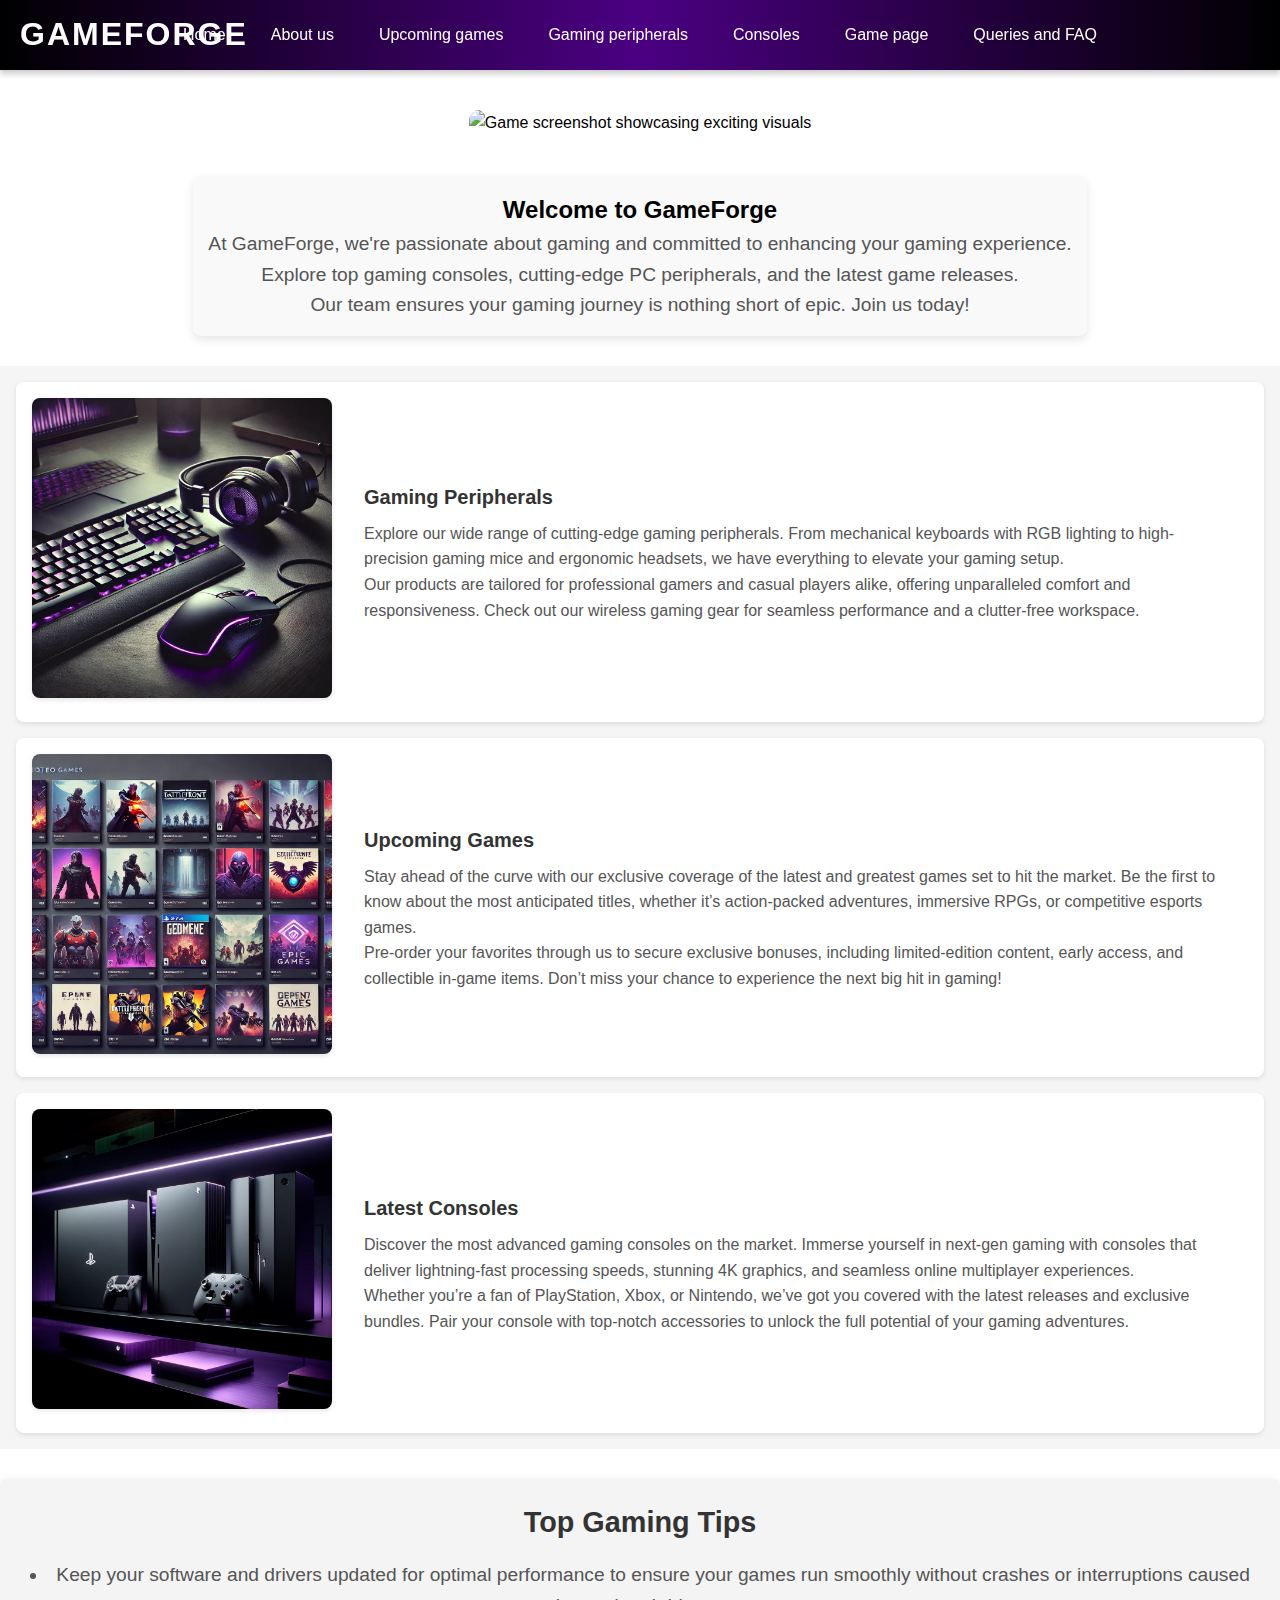
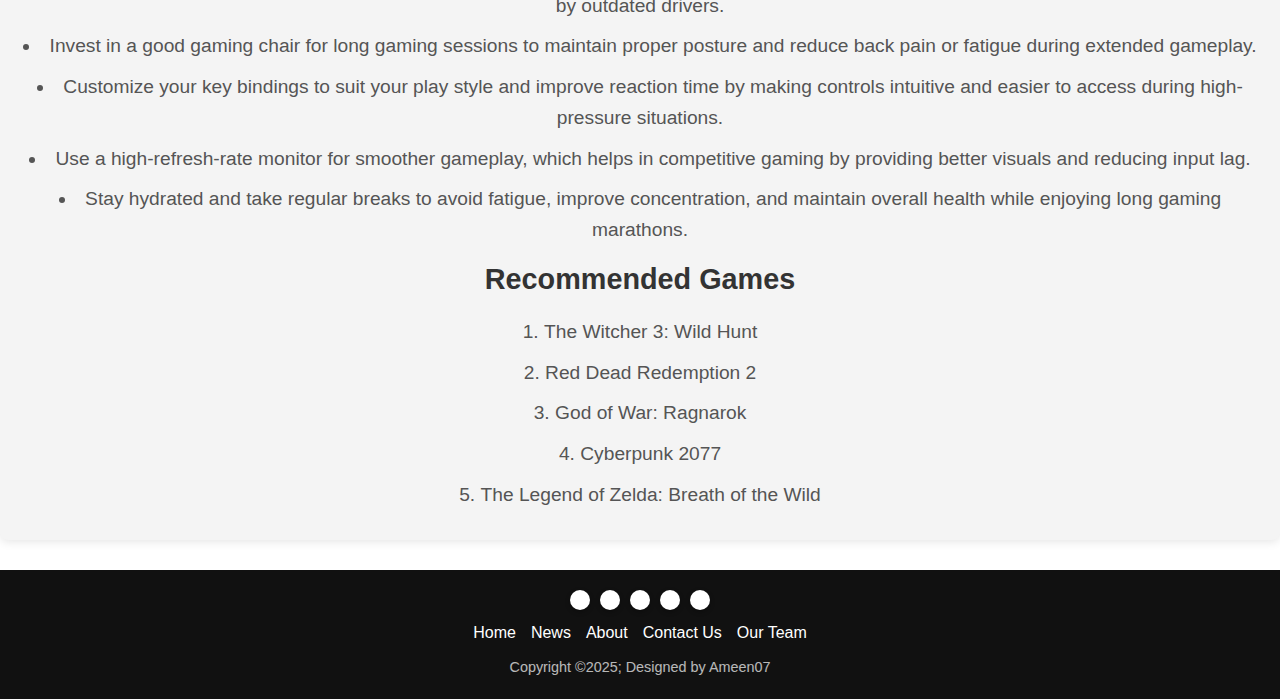
==== index.html @ 6119818f "first" ====
<!DOCTYPE html>
<html lang="en">
<head>
    <meta charset="UTF-8">
    <meta name="viewport" content="width=device-width, initial-scale=1.0">
    <meta name="description" content="GameForge - Your ultimate destination for gaming consoles, peripherals, and the latest games.">
    <meta name="keywords" content="GameForge, gaming, consoles, PC peripherals, latest games">
    <meta name="author" content="Noman">
    <title>GameForge</title>
    <link rel="stylesheet" href="https://fonts.googleapis.com/css2?family=Material+Symbols+Outlined:opsz,wght,FILL,GRAD@24,400,0,0&icon_names=search" />
    <link rel="stylesheet" href="https://cdnjs.cloudflare.com/ajax/libs/font-awesome/6.2.0/css/all.min.css" integrity="sha512-xh6O/CkQoPOWDdYTDqeRdPCVd1SpvCA9XXcUnZS2FmJNp1coAFzvtCN9BmamE+4aHK8yyUHUSCcJHgXloTyT2A==" crossorigin="anonymous" referrerpolicy="no-referrer" />
    <link rel="stylesheet" href='Styles/footer.css'>
    <link rel="stylesheet" href='Styles/index.css'>
    <link rel="manifest" href="./Favicon/manifest.json">
    <link rel="apple-touch-icon" sizes="57x57" href="/apple-icon-57x57.png">
    <link rel="apple-touch-icon" sizes="60x60" href="/apple-icon-60x60.png">
    <link rel="apple-touch-icon" sizes="72x72" href="/apple-icon-72x72.png">
    <link rel="apple-touch-icon" sizes="76x76" href="/apple-icon-76x76.png">
    <link rel="apple-touch-icon" sizes="114x114" href="/apple-icon-114x114.png">
    <link rel="apple-touch-icon" sizes="120x120" href="/apple-icon-120x120.png">
    <link rel="apple-touch-icon" sizes="144x144" href="/apple-icon-144x144.png">
    <link rel="apple-touch-icon" sizes="152x152" href="/apple-icon-152x152.png">
    <link rel="apple-touch-icon" sizes="180x180" href="/apple-icon-180x180.png">
    <link rel="icon" type="image/png" sizes="192x192"  href="/android-icon-192x192.png">
    <link rel="icon" type="image/png" sizes="32x32" href="/favicon-32x32.png">
    <link rel="icon" type="image/png" sizes="96x96" href="/favicon-96x96.png">
    <link rel="icon" type="image/png" sizes="16x16" href="/favicon-16x16.png">
    <link rel="manifest" href="/manifest.json">
    <meta name="msapplication-TileColor" content="#ffffff">
    <meta name="msapplication-TileImage" content="/ms-icon-144x144.png">
    <meta name="theme-color" content="#ffffff">  
</head>
<body>
    
    <nav class="navbar" aria-label="Main Navigation" >
        <p class="mainlogo">GameForge</p>
        <input type="checkbox" id="menu-toggle" />
        <label for="menu-toggle" class="hamburger">&#9776;</label>
        <ul>
            <li><a href="index.html">Home</a></li>
            <li><a href="Aboutus.html">About us</a></li>
            <li><a href="UG.html">Upcoming games</a></li>
            <li><a href="GP.html">Gaming peripherals</a></li>
            <li><a href="Consoles.html">Consoles</a></li>
            <li><a href="Gamepage.html">Game page</a></li>
            <li><a href="FAQ.html">Queries and FAQ</a></li>
        </ul>
    </nav>
    
    <p class="spacing"></p>   
     
    <div class="hero">
        <img src='Images/Home/gvf.jpg' alt="Game screenshot showcasing exciting visuals" >
    </div>

    <section class="intro">
        <h2>Welcome to GameForge</h2>
        <p>At GameForge, we're passionate about gaming and committed to enhancing your gaming experience.</p>
        <p>Explore top gaming consoles, cutting-edge PC peripherals, and the latest game releases.</p>
        <p>Our team ensures your gaming journey is nothing short of epic. Join us today!</p>
    </section>

    <section class="info-section">
        <!-- Subsection 1: Image on Left, Text on Right -->
        <div class="subsection">
            <div class="image">
            <a href="GP.html">
                <img src='/Images/Home/P.webp' alt="Gaming Peripherals">
            </a>
            </div>
            <div class="text">
                <h3>Gaming Peripherals</h3>
                <p>
                    Explore our wide range of cutting-edge gaming peripherals. From mechanical keyboards with RGB lighting 
                    to high-precision gaming mice and ergonomic headsets, we have everything to elevate your gaming setup.
                </p>
                <p>
                    Our products are tailored for professional gamers and casual players alike, offering unparalleled comfort 
                    and responsiveness. Check out our wireless gaming gear for seamless performance and a clutter-free workspace.
                </p>
            </div>
        </div>
    
        <!-- Subsection 2: Image on Right, Text on Left -->
        <div class="subsection reverse">
            <div class="text">
                <h3>Upcoming Games</h3>
                <p>
                    Stay ahead of the curve with our exclusive coverage of the latest and greatest games set to hit the market. 
                    Be the first to know about the most anticipated titles, whether it’s action-packed adventures, immersive 
                    RPGs, or competitive esports games.
                </p>
                <p>
                    Pre-order your favorites through us to secure exclusive bonuses, including limited-edition content, 
                    early access, and collectible in-game items. Don’t miss your chance to experience the next big hit in gaming!
                </p>
            </div>
            <div class="image">
            <a href="UG.html">
                <img src="Images/Home/UG.webp" alt="Upcoming Games">
            </a>
            </div>
        </div>
    
        <!-- Subsection 3: Image on Left, Text on Right -->
        <div class="subsection">
            <div class="image">
            <a href="Consoles.html">
                <img src='Images/Home/C.webp' alt="Latest Consoles">
            </a>
            </div>
            <div class="text">
                <h3>Latest Consoles</h3>
                <p>
                    Discover the most advanced gaming consoles on the market. Immerse yourself in next-gen gaming with 
                    consoles that deliver lightning-fast processing speeds, stunning 4K graphics, and seamless online 
                    multiplayer experiences.
                </p>
                <p>
                    Whether you’re a fan of PlayStation, Xbox, or Nintendo, we’ve got you covered with the latest releases 
                    and exclusive bundles. Pair your console with top-notch accessories to unlock the full potential of your 
                    gaming adventures.
                </p>
            </div> 
        </div>                
    </section>
    

    <section class="tips">
        <h3>Top Gaming Tips</h3>
        <ul>
            <li>Keep your software and drivers updated for optimal performance to ensure your games run smoothly without crashes or interruptions caused by outdated drivers.</li>
            <li>Invest in a good gaming chair for long gaming sessions to maintain proper posture and reduce back pain or fatigue during extended gameplay.</li>
            <li>Customize your key bindings to suit your play style and improve reaction time by making controls intuitive and easier to access during high-pressure situations.</li>
            <li>Use a high-refresh-rate monitor for smoother gameplay, which helps in competitive gaming by providing better visuals and reducing input lag.</li>
            <li>Stay hydrated and take regular breaks to avoid fatigue, improve concentration, and maintain overall health while enjoying long gaming marathons.</li>
        </ul>
        <h3>Recommended Games</h3>
        <ol>
            <li>The Witcher 3: Wild Hunt</li>
            <li>Red Dead Redemption 2</li>
            <li>God of War: Ragnarok</li>
            <li>Cyberpunk 2077</li>
            <li>The Legend of Zelda: Breath of the Wild</li>
        </ol>
    </section>

    <footer>
        <div class="footerContainer">
            <div class="socialIcons">
                <a href="https://facebook.com" aria-label="Facebook"><i class="fa-brands fa-facebook"></i></a>
                <a href="https://instagram.com" aria-label="Instagram"><i class="fa-brands fa-instagram"></i></a>
                <a href="https://twitter.com" aria-label="Twitter"><i class="fa-brands fa-twitter"></i></a>
                <a href="https://plus.google.com" aria-label="Google Plus"><i class="fa-brands fa-google-plus"></i></a>
                <a href="https://youtube.com" aria-label="YouTube"><i class="fa-brands fa-youtube"></i></a>
            </div>
            <div class="footerNav">
                <ul>
                    <li><a href="#">Home</a></li>
                    <li><a href="#">News</a></li>
                    <li><a href="#">About</a></li>
                    <li><a href="#">Contact Us</a></li>
                    <li><a href="#">Our Team</a></li>
                </ul>
            </div>
        </div>
        <div class="footerBottom">
            <p>Copyright &copy;2025; Designed by <span class="designer">Ameen07</span></p>
        </div>
    </footer>
</body>
</html>
---- Styles/footer.css ----
/* Main Logo */
.mainlogo {
    position: absolute;
    left: 20px;
    color: rgb(255, 255, 255);
    font-size: 2em;
    font-weight: bold;
    text-transform: uppercase;
    letter-spacing: 2px;
}

/* Navbar */
.navbar {
    background: linear-gradient(90deg, black, #4B0082, black);
    height: 70px;
    display: flex;
    align-items: center;
    justify-content: center; 
    padding: 0 20px;
    position: fixed;
    width: 100%;
    z-index: 1000;
    box-shadow: 0 4px 6px rgba(0, 0, 0, 0.2);
}

.navbar input[type="checkbox"] {
    display: none;
}

.hamburger {
    display: none;
    color: white;
    font-size: 1.5em;
    cursor: pointer;
}

.navbar ul {
    list-style: none;
    display: flex;
    gap: 15px;
}

.navbar a {
    color: white;
    text-decoration: none;
    padding: 10px 15px;
    transition: background-color 0.3s, transform 0.2s;
}

.navbar a:hover {
    background: linear-gradient(90deg, #6A0DAD, #800080);
    transform: scale(1.1);
    border-radius: 5px;
}

/* Mobile Navbar */
@media (max-width: 768px) {
    .navbar {
        height: 60px;
        justify-content: space-between;
    }

    .mainlogo {
        left: 20px;
    }

    .hamburger {
        display: block;
        order: 2;
        margin-left: auto;
    }

    .navbar ul {
        display: none;
        flex-direction: column;
        position: absolute;
        top: 60px;
        right: 0;
        width: 250px;
        background: linear-gradient(90deg, black, #4B0082, black);
        box-shadow: 0 4px 6px rgba(0, 0, 0, 0.2);
        border-radius: 0 0 10px 10px;
        padding: 10px 0;
    }

    .navbar input[type="checkbox"]:checked ~ ul {
        display: flex;
    }

    .navbar ul li {
        text-align: right;
    }
}

/* Footer */
footer {
    background-color: #111;
    color: white;
    padding: 20px;
    margin-top: auto;
    text-align: center; 
}

.socialIcons {
    display: flex;
    justify-content: center;
    gap: 10px;
}

.socialIcons a {
    text-decoration: none;
    padding: 10px;
    background-color: white;
    border-radius: 50%;
    box-shadow: 0 2px 5px rgba(0, 0, 0, 0.3);
    transition: 0.3s;
}

.socialIcons a:hover {
    background-color: #444;
}

.socialIcons a i {
    font-size: 1.5em;
    color: black;
}

.footerNav ul {
    list-style: none;
    display: flex;
    justify-content: center;
    gap: 15px;
    padding: 10px 0;
}

.footerNav ul li a {
    color: white;
    text-decoration: none;
}

.footerBottom {
    text-align: center;
    font-size: 0.9em;
    opacity: 0.7;
}
---- Styles/index.css ----
.spacing{
    margin-top: 100px;
}

html, body {
    height: 100%;
    font-family: Arial, sans-serif;
    line-height: 1.6;
    display: flex;
    flex-direction: column;
}


body {
    flex: 1;
    text-align: center; 
}

* {
    margin: 0;
    padding: 0;
    box-sizing: border-box;
}


.hero img {
    width: 100%;
    height: auto;
    border-radius: 10px;
    margin: 10px 0;
}

/* Info Section Styles - Mobile First */
.info-section {
    display: flex;
    flex-direction: column;
    gap: 1rem;
    padding: 1rem;
    background-color: #f5f5f5; 
}

.subsection {
    display: flex;
    flex-direction: row; 
    align-items: center;
    justify-content: flex-start;
    gap: 1rem;
    background-color: #fff; 
    padding: 1rem;
    border-radius: 8px;
    box-shadow: 0 2px 5px rgba(0, 0, 0, 0.1); 
}

.subsection img {
    width: 150px; 
    height: 150px; 
    border-radius: 8px;
    box-shadow: 0 2px 5px rgba(0, 0, 0, 0.1);
    object-fit: cover; 
}


.subsection .text {
    text-align: left; 
    padding: 0.5rem;
    flex: 1;
}

.subsection h3 {
    font-size: 1.25rem;
    color: #333; 
    margin-bottom: 0.5rem;
}

.subsection p {
    font-size: 1rem;
    color: #555; 
    line-height: 1.6;
}

.subsection.reverse {
    flex-direction: row-reverse; 
}

/* Larger Screens */
@media (min-width: 768px) {
    .subsection {
        flex-direction: row; 
        align-items: center;
        justify-content: flex-start;
    }

    .subsection img {
        width: 300px; 
        height: 300px;
    }

    .subsection .text {
        flex: 1;
        text-align: left; 
        padding: 1rem;
    }

    .subsection.reverse {
        flex-direction: row-reverse;
    }
}

/* Larger Screens (e.g., desktops) */
@media (min-width: 1200px) {
    .hero img {
        max-height: 600px;
    }
}


.tips {
    background-color: #f4f4f4;
    padding: 20px;
    margin: 30px 0;
    border-radius: 8px;
    box-shadow: 0 2px 10px rgba(0, 0, 0, 0.1);
}

.tips h3 {
    font-size: 1.8em;
    color: #333;
    margin-bottom: 15px;
    text-align: center;
}

.tips ul, .tips ol {
    padding-left: 0; 
    text-align: center; 
}

.tips ul li, .tips ol li {
    margin-bottom: 10px;
    font-size: 1.2em;
    color: #555;
    list-style-position: inside; 
}


.tips ol {
    list-style-type: decimal;
}

.tips ul {
    list-style-type: disc;
}



/* ABOUT US */

#about-us {
    background-color: #f9f9f9;
    padding: 40px 60px; 
    margin: 40px auto;
    border-radius: 8px;
    box-shadow: 0 4px 12px rgba(0, 0, 0, 0.1);
    max-width: 1850px; 
}

#about-us h1 {
    text-align: left;
    font-size: 2.5rem;
    color: #4B0082; 
    margin-bottom: 20px;
}

#about-us p {
    font-size: 1.2rem;
    line-height: 1.8;
    color: #555;
    margin-bottom: 20px;
    text-align: left; 
}

#about-us strong {
    font-weight: bold;
    color: #4B0082;
}

#branches {
    text-align: center;
    padding: 40px;
    background-color: #f9f9f9;
}

#branches h1 {
    font-size: 2.5rem;
    color: #4B0082; 
    margin-bottom: 20px;
}

.branches-container {
    display: flex;
    justify-content: space-between;
    gap: 30px;
    margin-top: 30px;
}

.branch {
    background-color: #fff;
    padding: 20px;
    border-radius: 8px;
    box-shadow: 0 4px 12px rgba(0, 0, 0, 0.1);
    width: 48%; 
}

.branch h2 {
    font-size: 1.6rem;
    color: #333;
    margin-bottom: 15px;
}

.branch iframe {
    width: 100%;
    border-radius: 8px;
    margin-bottom: 10px;
}

.branch .opening-time {
    font-size: 1rem;
    color: #555;
    margin-bottom: 15px;
}

.branch img.location-img {
    width: 80%; 
    height: 375px; 
    border-radius: 8px;
    margin-top: 15px;
}

/* Media query for mobile devices */
@media (max-width: 768px) {
    .branch img.location-img {
        width: 100%; 
        height: auto; 
        margin-top: 10px;
    }
}

table {
    width: 100%;
    border-collapse: collapse;
    margin: 20px 0;
    font-size: 1em;
    text-align: left;
    background-color: #f9f9f9;
    box-shadow: 0 2px 5px rgba(0, 0, 0, 0.1);
}

table th, table td {
    border: 1px solid #ddd;
    padding: 12px 15px;
}

table th {
    background-color: #4B0082;
    color: white;
    text-transform: uppercase;
}

table tr:nth-child(even) {
    background-color: #f3f3f3;
}

table tr:hover {
    background-color: #f1f1f1;
}

tfoot td {
    font-weight: bold;
    text-align: center;
    background-color: #eee;
    padding: 10px;
}

/* UPCOMING GAMES */

.intro {
    background-color: #f9f9f9;  
    padding: 15px;  
    text-align: center;  
    border-radius: 8px;  
    box-shadow: 0 4px 10px rgba(0, 0, 0, 0.1); 
    margin: 30px auto;  
    max-width: 1200px;  
}

.intro h1 {
    font-size: 2.5rem;  
    color: #4B0082; 
    margin-bottom: 20px; 
}

.intro p {
    font-size: 1.2rem;  
    line-height: 1.6;  
    color: #555;  
    max-width: 900px; 
    margin: 0 auto;  
}

.game-categories {
    margin: 20px;
    padding: 0 20px;
}

#category1{
    background-color: #f0f0f0; 
    padding: 20px;
}

#category2{
    background-color: #f0f0f0;
    padding: 20px;
}

#category3{
    background-color: #f0f0f0;
    padding: 20px;
}

.category {
    margin-bottom: 40px;
}

.category h2 {
    margin-bottom: 15px;
    font-size: 1.5em;
    color: #4B0082;
}

.game-grid {
    display: flex;
    justify-content: center;
    gap: 50px;
    flex-wrap: wrap;
 
}

.game-card {
    display: flex;
    justify-content: center;
    align-items: center;
    width: 200px;
    height: 200px;
    position: relative;
    cursor: pointer;
    transition: transform 0.3s ease;
    overflow: hidden;
    border-radius: 5px;
}

.game-card img {
    width: 100%;
    height: 100%;
    object-fit: cover;
}

.game-card:hover {
    transform: scale(1.05);
}

.game-card::after {
    content: attr(data-release);
    position: absolute;
    bottom: 10px;
    left: 50%;
    transform: translateX(-50%);
    background: rgba(0, 0, 0, 0.7);
    color: #fff;
    padding: 5px 10px;
    border-radius: 5px;
    font-size: 0.9em;
    opacity: 0;
    transition: opacity 0.3s ease;
}

.game-card:hover::after {
    opacity: 1;
}

/* FAQ */


.faq-section {
    padding: 20px;
    background-color: #ffffff;
    margin: 20px;
    border-radius: 8px;
    box-shadow: 0 4px 8px rgba(0, 0, 0, 0.1);
}

.faq-section h1 {
    text-align: center;
    font-size: 2rem;
    margin-bottom: 20px;
    color: #333;
}

.faq-grid {
    display: grid;
    grid-template-columns: repeat(auto-fit, minmax(250px, 1fr));
    gap: 20px;
}

.faq-item {
    padding: 15px;
    border: 1px solid #ddd;
    border-radius: 8px;
    background-color: #ffffff;
    box-shadow: 0 2px 4px rgba(0, 0, 0, 0.1);
    text-align: center;
}

.faq-item h3 {
    font-size: 1.2rem;
    margin-bottom: 10px;
    color: #5a2c92; 
}

.faq-item p {
    font-size: 1rem;
    color: #555;
}


.contact-form-section {
    padding: 20px;
    background-color: #ffffff;
    margin: 20px;
    border-radius: 8px;
    box-shadow: 0 4px 8px rgba(0, 0, 0, 0.1);
    text-align: center;
    margin-bottom: 75px;
    margin-top: 75px;
}

.contact-form-section h1 {
    font-size: 2rem;
    margin-bottom: 20px;
    color: #333;
   
}

.contact-form {
    display: flex;
    flex-direction: column;
    align-items: center;
    gap: 10px;

}

.contact-form input,
.contact-form textarea {
    width: 100%;
    max-width: 500px;
    padding: 10px;
    border: 1px solid #ddd;
    border-radius: 4px;
    font-size: 1rem;
}

.contact-form button {
    padding: 10px 20px;
    background-color: #5a2c92; 
    color: #fff;
    border: none;
    border-radius: 4px;
    font-size: 1rem;
    cursor: pointer;
    transition: background-color 0.3s;
    width: 450px;
    margin-top: 10px;
}

.contact-form button:hover {
    background-color: #4a247a; 
}

/* GAMEPAGE */ 

.games-container {
    display: flex;
    flex-direction: column;
    gap: 20px;
    margin: 20px;
}

.game-item {
    display: flex;
    gap: 20px;
    align-items: center;
    background-color: #111;
    padding: 15px;
    border-radius: 8px;
    transform: scale(0.95); 
    transition: transform 0.3s, box-shadow 0.3s;
}

.game-item:hover {
    transform: scale(1.0); 
    box-shadow: 0 4px 10px rgba(0, 0, 0, 0.5); 
}

.game-image img {
    width: auto;
    height: 175px;
    object-fit: cover;
    border-radius: 8px;
}

.game-details {
    flex: 1;
    color: white;
}

.game-details h2 {
    margin-bottom: 10px;
}

.game-details p {
    margin: 5px 0;
}

.description {
    display: none;
    font-style: italic;
    color: #bbb;
}

.game-item:hover .description {
    display: block;
}

/* Gaming Peripherals */ 

.header {
    font-size: 24px;
    font-weight: bold;
    margin-bottom: 15px; 
    text-align: left; 
    color: #222; 
    padding: 10px 20px; 
    background-color: #f5f5f5; 
    border-radius: 5px; 
    border-left: 4px solid #FF5722; 
    box-shadow: 0 1px 3px rgba(0, 0, 0, 0.1); 
}


.GPhero img{
    width: 100%;
    height: auto;
    border-radius: 10px;
    margin: 10px 0;
}

#GPpara {
    margin-bottom: 20px;
    text-align: left; 
    font-size: 16px;
    line-height: 1.8;
    color: #333; 
    padding: 10px 20px; 
    border-left: 4px solid #007BFF; 
    background-color: #f9f9f9; 
    border-radius: 5px; 
    box-shadow: 0 2px 4px rgba(0, 0, 0, 0.1); 
}


.image-grid {
    display: grid;
    grid-template-columns: repeat(4, 1fr); 
    grid-template-rows: repeat(2, auto); 
    justify-items: center;
    gap: 50px;
    margin-top: 20px;
    margin-bottom: 50px;
}

.image-box {
    border: 1px solid #ddd;
    border-radius: 8px;
    overflow: hidden;
    background-color: #fff;
    transition: transform 0.3s ease, box-shadow 0.3s ease;
}

.image-box img {
    width: 100%;
    height: 300px;
    display: block;
}

@media (max-width: 768px) {
    .image-grid {
        grid-template-columns: repeat(2, 1fr);
    }
}

@media (max-width: 480px) {
    .image-grid {
        grid-template-columns: 1fr;
    }
}


.image-box:hover {
    transform: scale(1.05);
    box-shadow: 0 4px 15px rgba(0, 0, 0, 0.2);
}

.product-name {
    font-size: 18px;
    font-weight: bold;
    color: #333;
    margin-top: 10px;
}

.price {
    font-size: 16px;
    color: purple; 
    font-weight: bold;
    margin-top: 5px;
}


/* Consoles */ 

.consoles-header {
    font-size: 24px;
    font-weight: bold;
    margin-bottom: 15px;
    text-align: left;
    color: #222;
    padding: 10px 20px;
    background-color: #f5f5f5;
    border-radius: 5px;
    border-left: 4px solid #FF9800;
    box-shadow: 0 1px 3px rgba(0, 0, 0, 0.1);
}

.consoles-hero img {
    width: 100%;
    height: 725px;
    border-radius: 10px;
    margin: 10px 0;
    border: 5px solid transparent;
    background-image: linear-gradient(black, purple);
    background-origin: border-box;
    background-clip: content-box, border-box;
}

.consoles-hero img {
    width: 100%;
    height: 725px;
    border-radius: 10px;
    margin: 10px 0;
    border: 5px solid transparent;
    background-image: linear-gradient(black, purple);
    background-origin: border-box;
    background-clip: content-box, border-box;
    transition: all 0.3s ease; 
}


/* Small Screen (Mobile Landscape) */
@media (max-width: 768px) {
    .consoles-hero img {
        height: 450px; 
        border-radius: 6px; 
    }
}


#consoles-para {
    margin-bottom: 20px;
    text-align: left;
    font-size: 16px;
    line-height: 1.8;
    color: #333;
    padding: 10px 20px;
    border-left: 4px solid #FF9800;
    background-color: #f9f9f9;
    border-radius: 5px;
    box-shadow: 0 2px 4px rgba(0, 0, 0, 0.1);
}

.console-grid {
    display: grid;
    grid-template-columns: repeat(4, 1fr); 
    grid-template-rows: repeat(2, auto); 
    justify-items: center;
    gap: 50px;
    margin-top: 20px;
    margin-bottom: 50px;
}

.console-box {
    border: 1px solid #ddd;
    border-radius: 8px;
    overflow: hidden;
    background-color: #fff;
    transition: transform 0.3s ease, box-shadow 0.3s ease;

}

.console-box img {
    width: 100%;
    height: 300px;
    display: block;
}

@media (max-width: 768px) {
    .console-grid {
        grid-template-columns: repeat(2, 1fr);
    }
}

@media (max-width: 480px) {
    .console-grid {
        grid-template-columns: 1fr;
    }
}

.console-box:hover {
    transform: scale(1.05);
    box-shadow: 0 4px 15px rgba(0, 0, 0, 0.2);
}

.console-name {
    font-size: 18px;
    font-weight: bold;
    color: #333;
    margin-top: 10px;
}

.console-price {
    font-size: 16px;
    color: #2196F3;
    font-weight: bold;
    margin-top: 5px;
}
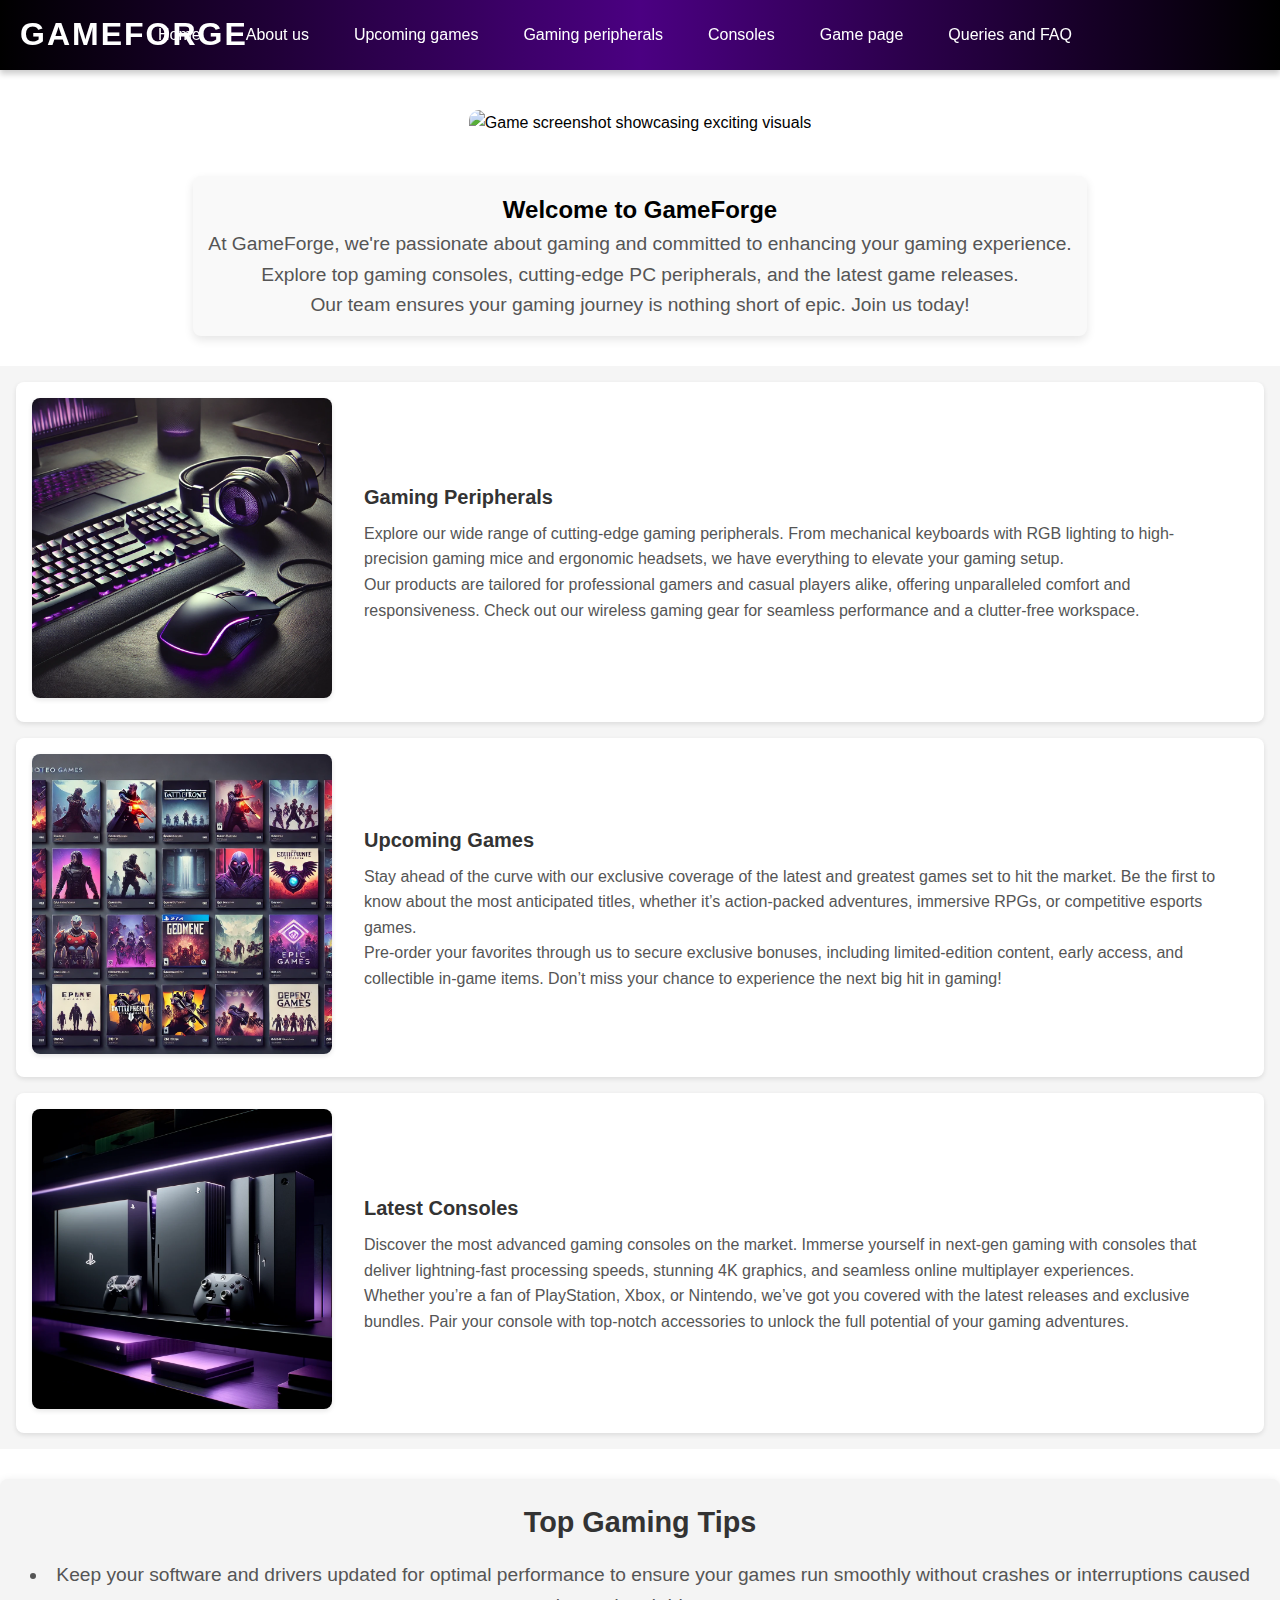
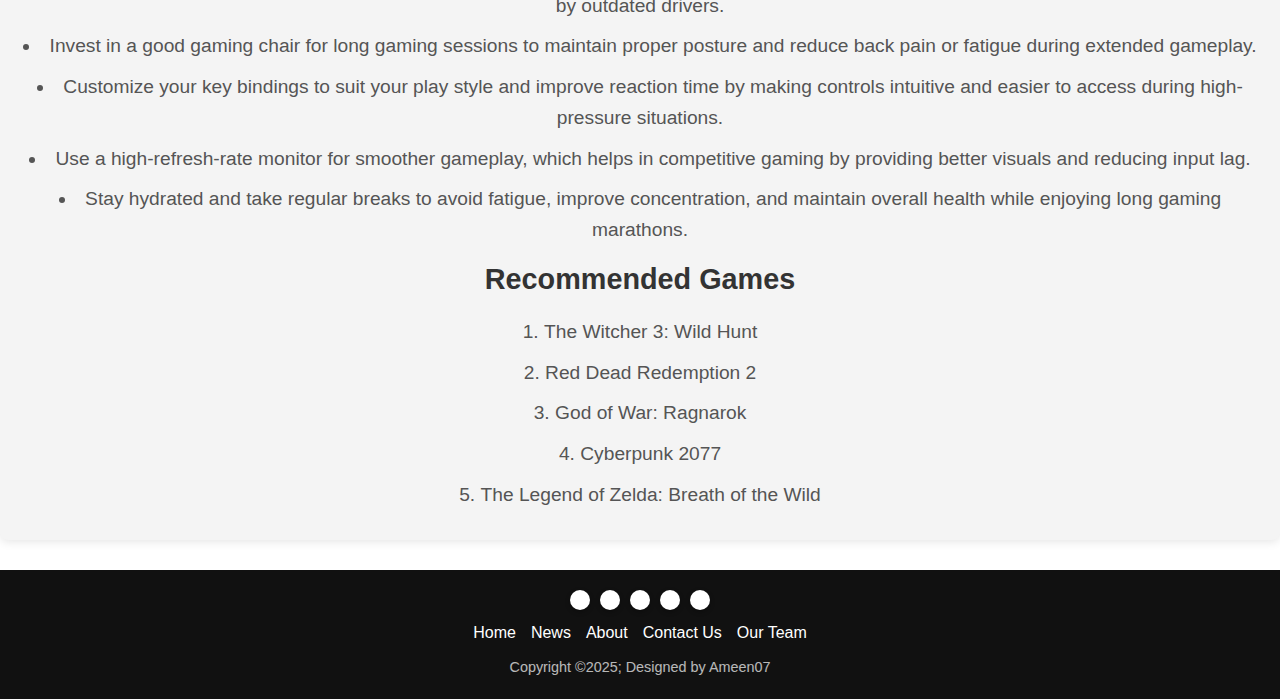
==== commit d440116f: "Added 'add to cart' functionality and cart icon to navbar" ====
--- a/index.html
+++ b/index.html
@@ -32,7 +32,7 @@
 </head>
 <body>
     
-    <nav class="navbar" aria-label="Main Navigation" >
+    <nav class="navbar" aria-label="Main Navigation">
         <p class="mainlogo">GameForge</p>
         <input type="checkbox" id="menu-toggle" />
         <label for="menu-toggle" class="hamburger">&#9776;</label>
@@ -45,6 +45,13 @@
             <li><a href="Gamepage.html">Game page</a></li>
             <li><a href="FAQ.html">Queries and FAQ</a></li>
         </ul>
+
+        <!-- Cart Icon -->
+        <div class="cart-icon">
+            <a href="cart.html">
+                <i class="fa fa-shopping-cart"></i> <!-- Font Awesome cart icon -->
+            </a>
+        </div>
     </nav>
     
     <p class="spacing"></p>   
@@ -65,7 +72,7 @@
         <div class="subsection">
             <div class="image">
             <a href="GP.html">
-                <img src='/Images/Home/P.webp' alt="Gaming Peripherals">
+                <img src='Images/Home/P.webp' alt="Gaming Peripherals">
             </a>
             </div>
             <div class="text">
--- a/Styles/footer.css
+++ b/Styles/footer.css
@@ -145,3 +145,17 @@
     opacity: 0.7;
 }
 
+/* Cart Icon */
+.cart-icon {
+    font-size: 24px;
+    margin-right: 20px; /* Add space between the icon and navbar edges */
+}
+
+.cart-icon a {
+    color: white; /* Icon color */
+    text-decoration: none;
+}
+
+.cart-icon a:hover {
+    color: #f39c12; /* Hover color for the cart icon */
+}
--- a/Styles/index.css
+++ b/Styles/index.css
@@ -749,3 +749,32 @@
     font-weight: bold;
     margin-top: 5px;
 }
+
+
+/* Style for Add to Cart Button */
+.add-to-cart {
+    background: linear-gradient(135deg, #6a1b9a, #391569); /* Gradient from purple to black */
+    color: white;
+    padding: 10px 20px;
+    font-size: 16px;
+    border: none;
+    border-radius: 5px;
+    cursor: pointer;
+    margin-top: 10px;
+    width: 150px; /* Full width to align with product details */
+    text-align: center;
+    box-shadow: 0 4px 8px rgba(0, 0, 0, 0.2); /* Slight shadow for depth */
+    transition: all 0.3s ease; /* Smooth transition for hover and focus effects */
+}
+
+.add-to-cart:hover {
+    background: linear-gradient(135deg, #8e24aa, #333333); /* Lighter gradient on hover */
+    box-shadow: 0 6px 12px rgba(0, 0, 0, 0.3); /* Stronger shadow on hover */
+}
+
+.add-to-cart:focus {
+    outline: none; /* Remove outline on focus */
+    box-shadow: 0 0 8px rgba(106, 27, 154, 0.7); /* Focus effect with purple */
+}
+
+
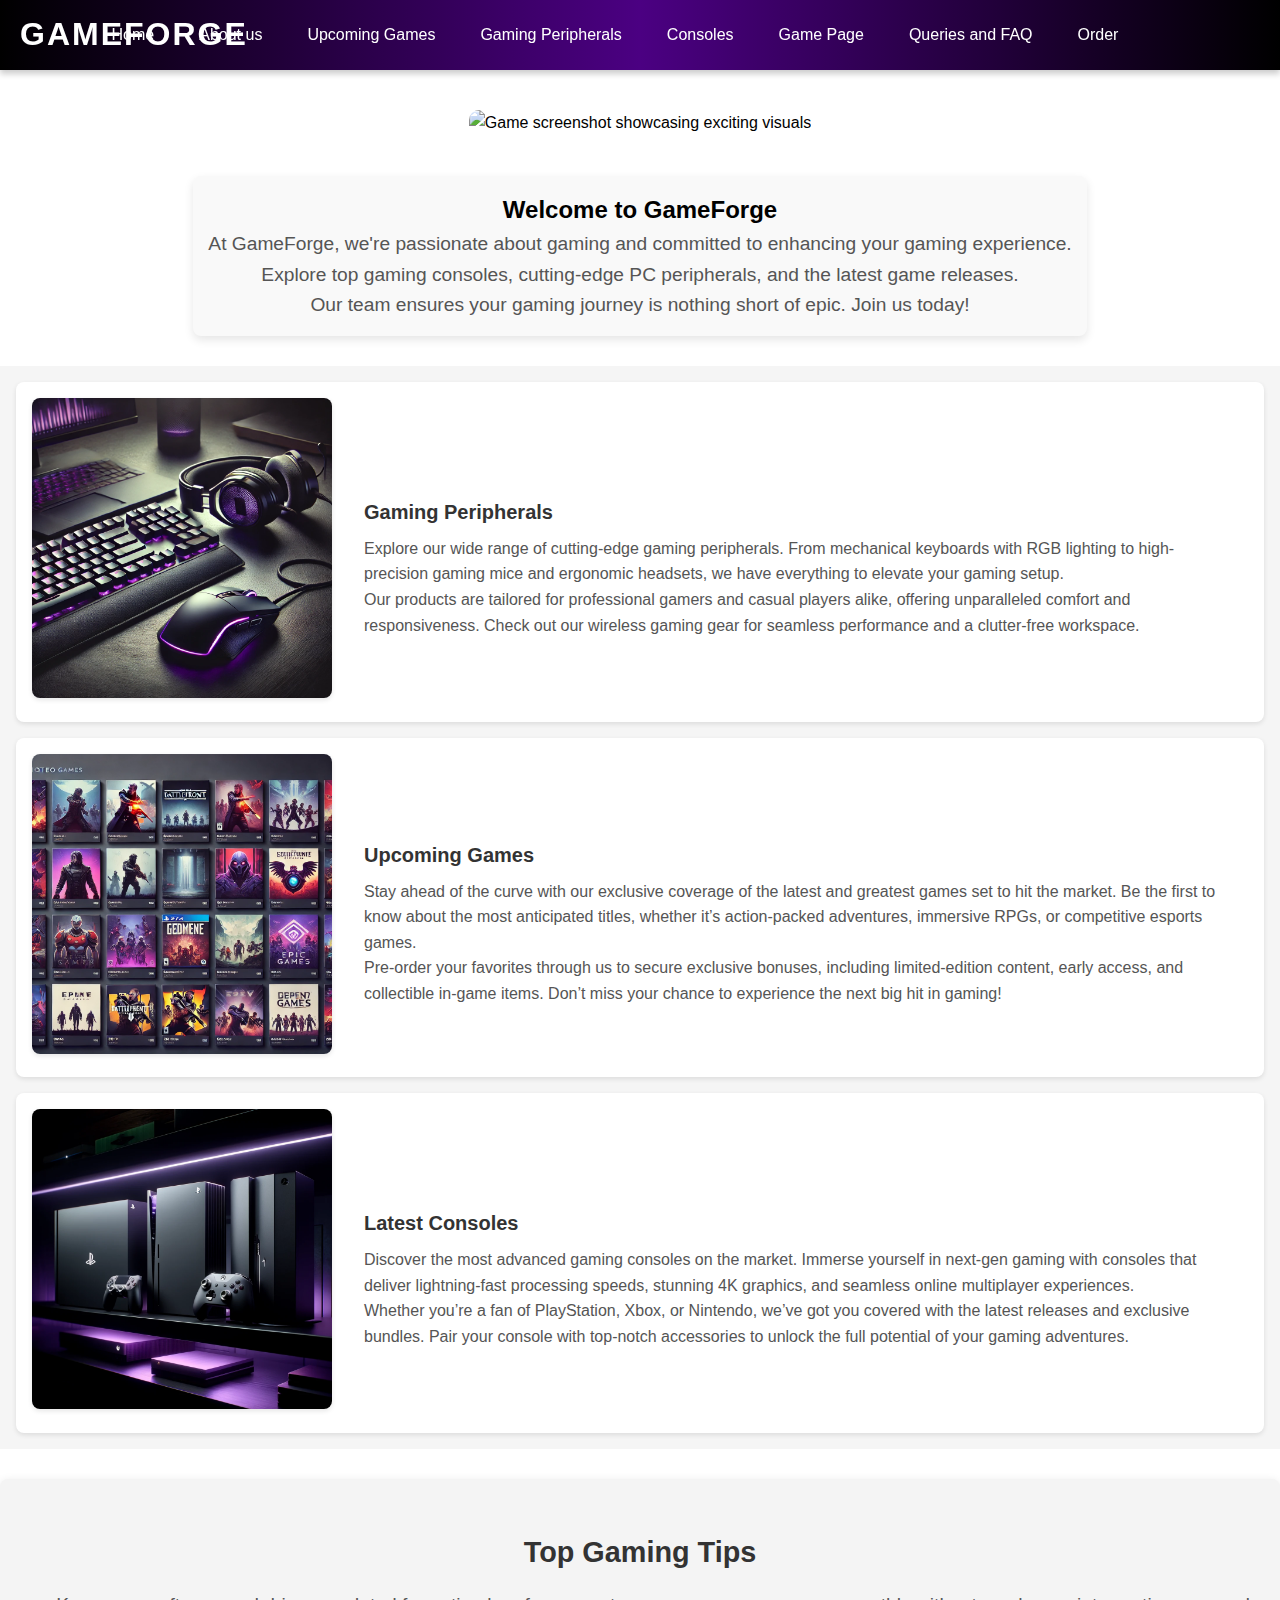
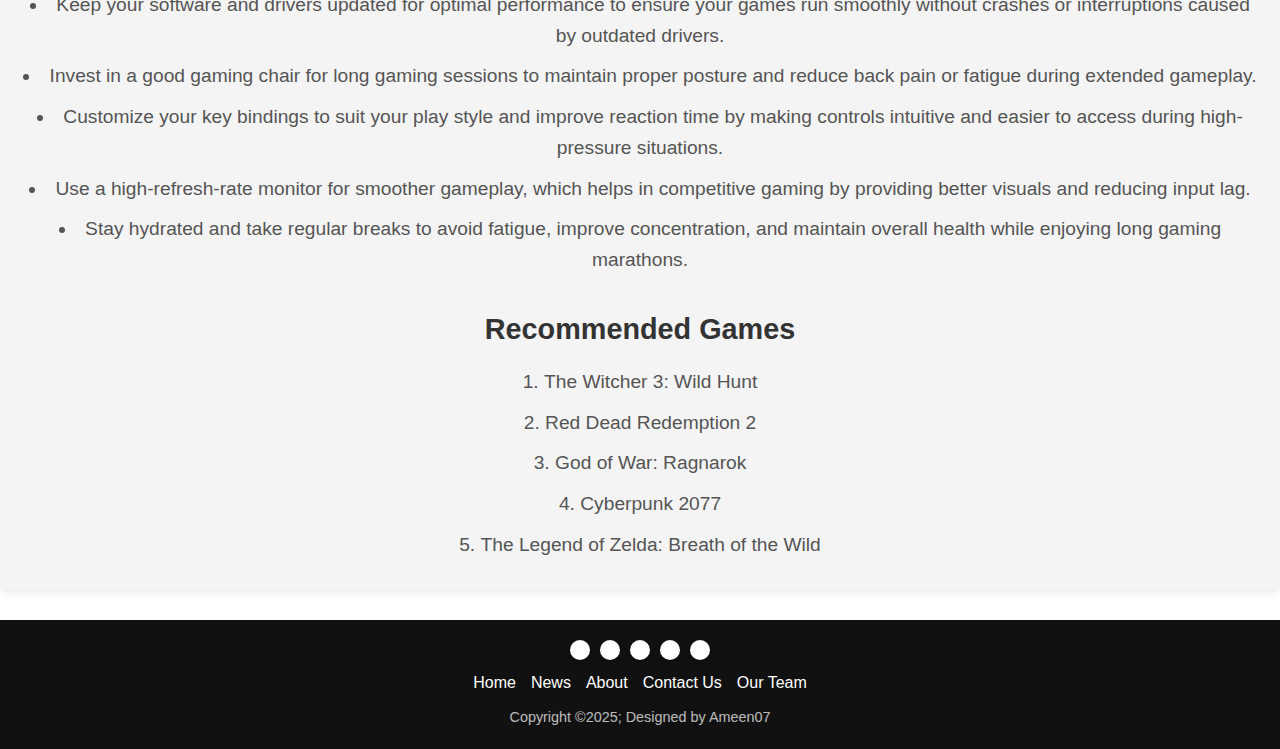
==== commit df9ac3d2: "made 'order page'" ====
--- a/index.html
+++ b/index.html
@@ -32,27 +32,27 @@
 </head>
 <body>
     
-    <nav class="navbar" aria-label="Main Navigation">
+    <nav class="navbar">
         <p class="mainlogo">GameForge</p>
         <input type="checkbox" id="menu-toggle" />
         <label for="menu-toggle" class="hamburger">&#9776;</label>
         <ul>
             <li><a href="index.html">Home</a></li>
             <li><a href="Aboutus.html">About us</a></li>
-            <li><a href="UG.html">Upcoming games</a></li>
-            <li><a href="GP.html">Gaming peripherals</a></li>
+            <li><a href="UG.html">Upcoming Games</a></li>
+            <li><a href="GP.html">Gaming Peripherals</a></li>
             <li><a href="Consoles.html">Consoles</a></li>
-            <li><a href="Gamepage.html">Game page</a></li>
+            <li><a href="Gamepage.html">Game Page</a></li>
             <li><a href="FAQ.html">Queries and FAQ</a></li>
+            <li><a href="order.html">Order</a></li> <!-- Added link to Order page -->
         </ul>
-
-        <!-- Cart Icon -->
         <div class="cart-icon">
             <a href="cart.html">
                 <i class="fa fa-shopping-cart"></i> <!-- Font Awesome cart icon -->
             </a>
         </div>
     </nav>
+    
     
     <p class="spacing"></p>   
      
--- a/Styles/index.css
+++ b/Styles/index.css
@@ -778,3 +778,91 @@
 }
 
 
+/* order page /*
+
+/* Main Content */
+/* Main Content */
+main {
+    padding: 20px;        /* You can reduce this if you want even less space */
+    width: 80%;        /* Ensure the content spans the entire width */
+    max-width: 100%;      /* Ensure no maximum width constraint */
+    margin: 0 auto;       /* Center the content */
+    background-color: white;
+    box-shadow: 0 0 10px rgba(0, 0, 0, 0.1);
+}
+
+h1 {
+    text-align: center;
+    font-size: 32px;
+    margin-bottom: 20px;
+}
+
+h3 {
+    font-size: 24px;
+    margin-top: 30px;
+}
+
+.product-grid {
+    display: grid;
+    grid-template-columns: repeat(5, 1fr); /* Ensure 5 items per row */
+    gap: 20px;
+    margin-top: 20px;
+}
+
+/* Product Card */
+.product-card {
+    background-color: #fff;
+    padding: 20px;
+    border-radius: 10px;
+    box-shadow: 0 4px 6px rgba(0, 0, 0, 0.1);
+    text-align: center;
+    width: 100%; /* Ensure the product cards take full width of the container */
+    object-fit: cover;
+}
+
+.product-card img {
+    max-width: 100%;
+    height: auto;
+    border-radius: 10px;
+}
+
+.product-card h3 {
+    font-size: 20px;
+    margin-top: 10px;
+}
+
+.product-card p {
+    font-size: 18px;
+    color: #333;
+}
+
+.product-card button {
+    padding: 10px 20px;
+    background-color: #28a745;
+    color: white;
+    font-size: 16px;
+    border: none;
+    border-radius: 5px;
+    cursor: pointer;
+    margin-top: 10px;
+}
+
+.product-card button:hover {
+    background-color: #218838;
+}
+
+/* Cart Table */
+#cart-table {
+    width: 100%;
+    margin-top: 20px;
+    border-collapse: collapse;
+}
+
+#cart-table th, #cart-table td {
+    padding: 10px;
+    border: 1px solid #ddd;
+}
+
+#cart-table th {
+    background-color: #f2f2f2;
+}
